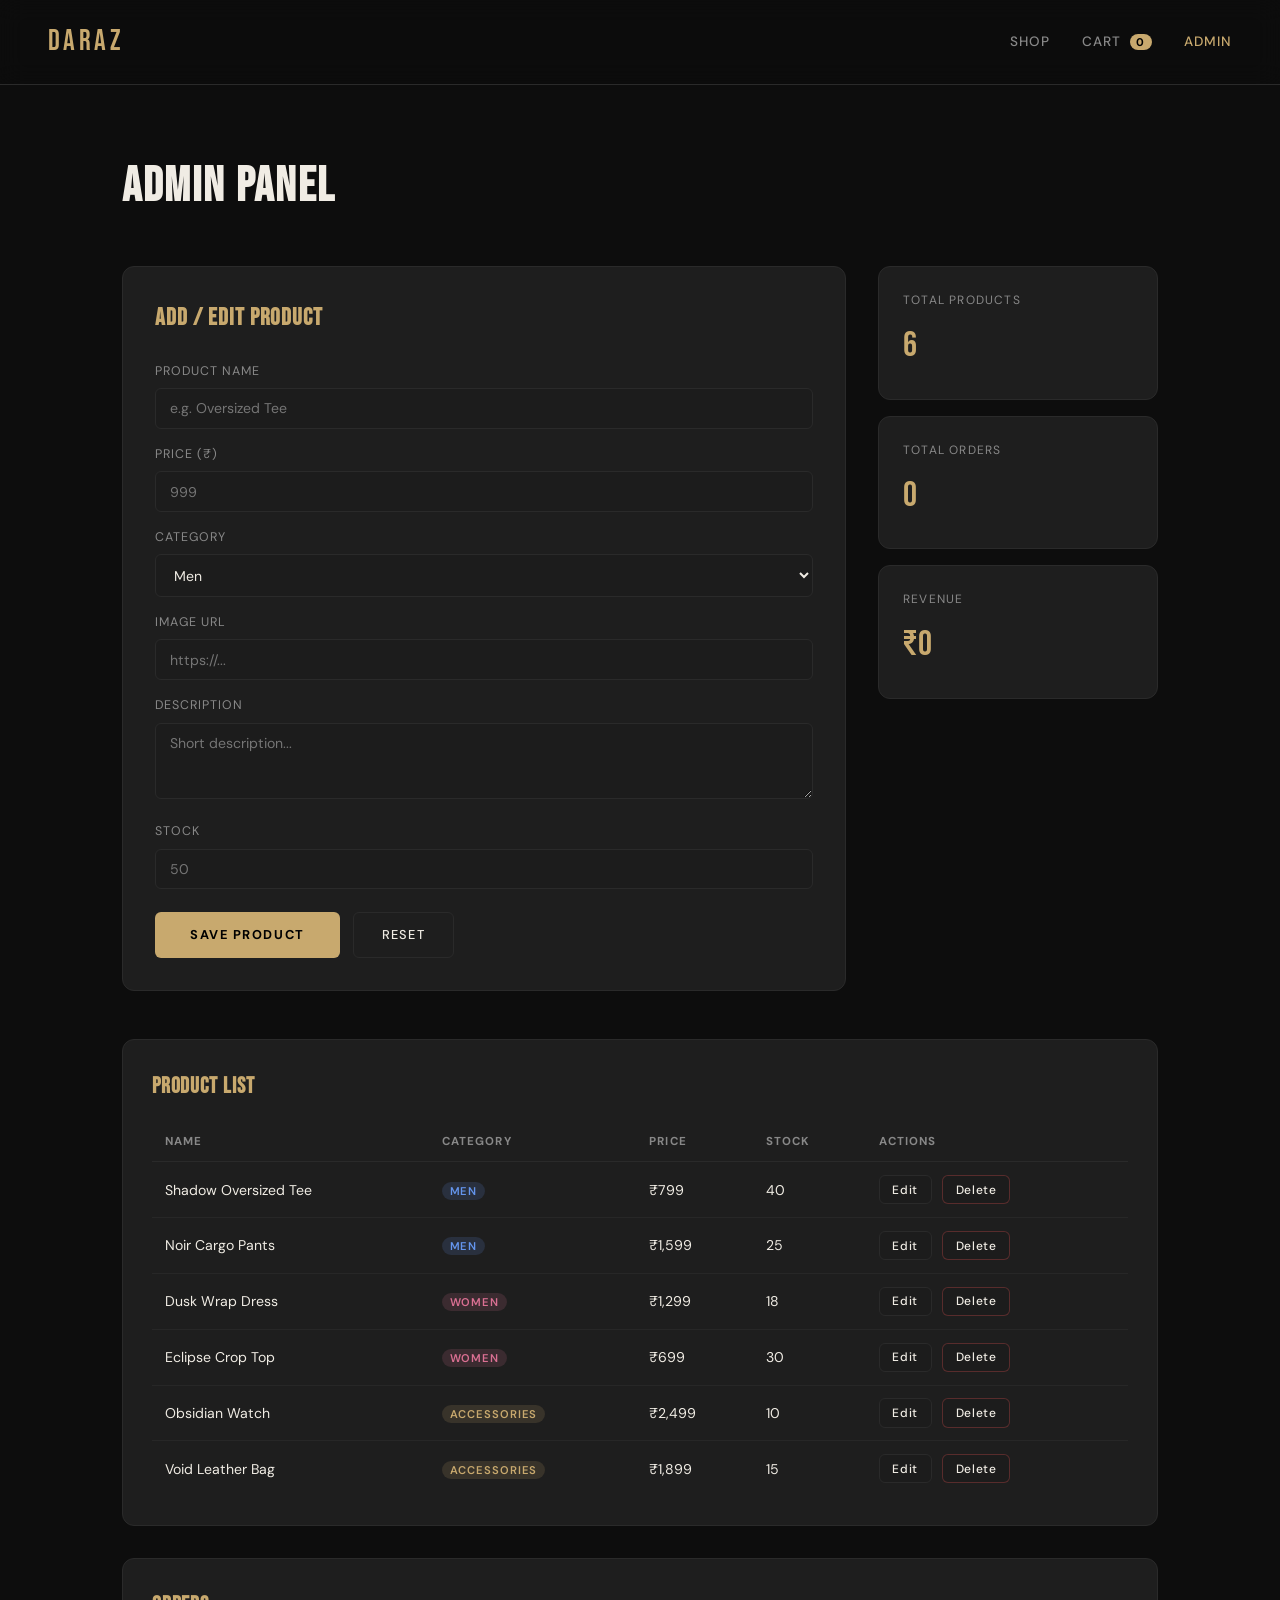
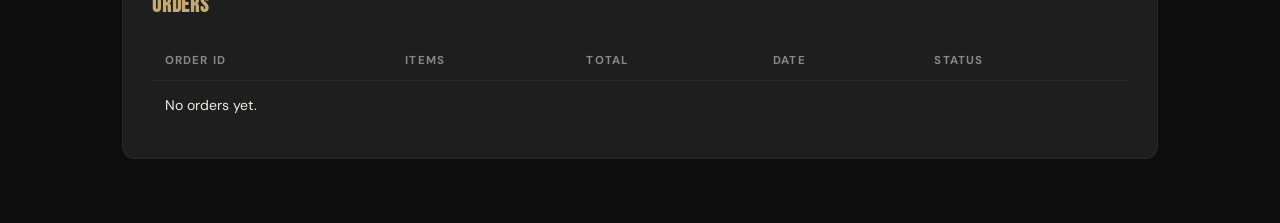
==== Frontend/admin.html @ c2f540bd "first push" ====
<!DOCTYPE html>
<html lang="en">

<head>
  <meta charset="UTF-8" />
  <meta name="viewport" content="width=device-width, initial-scale=1.0" />
  <title>Admin — DARAZ</title>
  <link rel="stylesheet" href="CSS/base.css" />
  <link rel="stylesheet" href="CSS/admin.css" />
  <link
    href="https://fonts.googleapis.com/css2?family=Bebas+Neue&family=DM+Sans:ital,wght@0,300;0,400;0,500;1,300&display=swap"
    rel="stylesheet" />
</head>

<body>

  <nav class="navbar">
    <a href="index.html" class="logo">DARAZ</a>
    <div class="nav-links">
      <a href="index.html">Shop</a>
      <a href="cart.html">Cart <span class="cart-count" id="nav-cart-count">0</span></a>
      <a href="admin.html" class="active">Admin</a>
    </div>
  </nav>

  <section class="page-section">
    <h2 class="page-title">Admin Panel</h2>

    <div class="admin-layout">
      <!-- ADD PRODUCT FORM -->
      <div class="admin-form-card">
        <h3>Add / Edit Product</h3>
        <input type="hidden" id="edit-id" />
        <div class="form-group">
          <label>Product Name</label>
          <input type="text" id="prod-name" placeholder="e.g. Oversized Tee" />
        </div>
        <div class="form-group">
          <label>Price (₹)</label>
          <input type="number" id="prod-price" placeholder="999" />
        </div>
        <div class="form-group">
          <label>Category</label>
          <select id="prod-cat">
            <option value="men">Men</option>
            <option value="women">Women</option>
            <option value="accessories">Accessories</option>
          </select>
        </div>
        <div class="form-group">
          <label>Image URL</label>
          <input type="text" id="prod-img" placeholder="https://..." />
        </div>
        <div class="form-group">
          <label>Description</label>
          <textarea id="prod-desc" rows="3" placeholder="Short description..."></textarea>
        </div>
        <div class="form-group">
          <label>Stock</label>
          <input type="number" id="prod-stock" placeholder="50" />
        </div>
        <div class="form-actions">
          <button class="btn-primary" onclick="saveProduct()">Save Product</button>
          <button class="btn-outline" onclick="resetForm()">Reset</button>
        </div>
      </div>

      <!-- STATS -->
      <div class="admin-stats">
        <div class="stat-card">
          <span class="stat-label">Total Products</span>
          <span class="stat-value" id="stat-products">0</span>
        </div>
        <div class="stat-card">
          <span class="stat-label">Total Orders</span>
          <span class="stat-value" id="stat-orders">0</span>
        </div>
        <div class="stat-card">
          <span class="stat-label">Revenue</span>
          <span class="stat-value" id="stat-revenue">₹0</span>
        </div>
      </div>
    </div>

    <!-- PRODUCT TABLE -->
    <div class="admin-table-wrap">
      <h3>Product List</h3>
      <table class="admin-table">
        <thead>
          <tr>
            <th>Name</th>
            <th>Category</th>
            <th>Price</th>
            <th>Stock</th>
            <th>Actions</th>
          </tr>
        </thead>
        <tbody id="admin-table-body"></tbody>
      </table>
    </div>

    <!-- ORDERS TABLE -->
    <div class="admin-table-wrap" style="margin-top:2rem">
      <h3>Orders</h3>
      <table class="admin-table">
        <thead>
          <tr>
            <th>Order ID</th>
            <th>Items</th>
            <th>Total</th>
            <th>Date</th>
            <th>Status</th>
          </tr>
        </thead>
        <tbody id="orders-table-body"></tbody>
      </table>
    </div>
  </section>

  <div class="toast" id="toast"></div>

  <script src="../Backend/backend.js"></script>
  <script src="script/admin.js"></script>
</body>

</html>
---- Frontend/CSS/base.css ----
:root {
  --bg: #0d0d0d;
  --bg2: #141414;
  --bg3: #1c1c1c;
  --surface: #1e1e1e;
  --border: #2a2a2a;
  --text: #f0ece4;
  --text-muted: #888;
  --accent: #c8a96e;
  --accent2: #e8c98e;
  --danger: #e05252;
  --success: #5aaa7a;
  --radius: 12px;
  --radius-sm: 6px;
}

*,
*::before,
*::after {
  box-sizing: border-box;
  margin: 0;
  padding: 0;
}

html {
  scroll-behavior: smooth;
}

body {
  font-family: 'DM Sans', sans-serif;
  background: var(--bg);
  color: var(--text);
  min-height: 100vh;
  font-size: 15px;
  line-height: 1.6;
}

a {
  color: inherit;
  text-decoration: none;
}

button {
  cursor: pointer;
  font-family: inherit;
}

input,
textarea,
select {
  font-family: inherit;
}

/* ---- NAVBAR ---- */
.navbar {
  display: flex;
  align-items: center;
  justify-content: space-between;
  padding: 1.2rem 3rem;
  background: rgba(13, 13, 13, 0.92);
  backdrop-filter: blur(12px);
  position: sticky;
  top: 0;
  z-index: 100;
  border-bottom: 1px solid var(--border);
}

.logo {
  font-family: 'Bebas Neue', sans-serif;
  font-size: 1.8rem;
  letter-spacing: 0.12em;
  color: var(--accent);
}

.nav-links {
  display: flex;
  gap: 2rem;
  align-items: center;
}

.nav-links a {
  font-size: 0.85rem;
  font-weight: 500;
  letter-spacing: 0.08em;
  text-transform: uppercase;
  color: var(--text-muted);
  transition: color 0.2s;
}

.nav-links a:hover,
.nav-links a.active {
  color: var(--accent);
}

.cart-count {
  background: var(--accent);
  color: #000;
  font-size: 0.7rem;
  font-weight: 700;
  padding: 1px 6px;
  border-radius: 99px;
  margin-left: 4px;
}

/* ---- BUTTONS ---- */
.btn-primary {
  display: inline-block;
  background: var(--accent);
  color: #000;
  font-family: 'DM Sans', sans-serif;
  font-size: 0.8rem;
  font-weight: 700;
  letter-spacing: 0.12em;
  text-transform: uppercase;
  padding: 0.85rem 2.2rem;
  border-radius: var(--radius-sm);
  border: none;
  transition: background 0.2s, transform 0.15s;
}

.btn-primary:hover {
  background: var(--accent2);
  transform: translateY(-1px);
}

.btn-primary.wide {
  width: 100%;
  text-align: center;
}

.btn-outline {
  display: inline-block;
  background: transparent;
  color: var(--text);
  border: 1px solid var(--border);
  font-size: 0.8rem;
  font-weight: 500;
  letter-spacing: 0.08em;
  text-transform: uppercase;
  padding: 0.85rem 1.8rem;
  border-radius: var(--radius-sm);
  transition: border-color 0.2s, color 0.2s;
}

.btn-outline:hover {
  border-color: var(--accent);
  color: var(--accent);
}

/* ---- TOAST ---- */
.toast {
  position: fixed;
  bottom: 2rem;
  left: 50%;
  transform: translateX(-50%) translateY(30px);
  background: var(--surface);
  border: 1px solid var(--border);
  color: var(--text);
  padding: 0.8rem 1.8rem;
  border-radius: 99px;
  font-size: 0.88rem;
  font-weight: 500;
  opacity: 0;
  pointer-events: none;
  transition: all 0.3s ease;
  z-index: 999;
  white-space: nowrap;
}

.toast.show {
  opacity: 1;
  transform: translateX(-50%) translateY(0);
}

.toast.success {
  border-color: var(--success);
  color: var(--success);
}

.toast.error {
  border-color: var(--danger);
  color: var(--danger);
}

/* ---- FOOTER ---- */
.footer {
  border-top: 1px solid var(--border);
  padding: 2rem 3rem;
  display: flex;
  justify-content: space-between;
  align-items: center;
  font-size: 0.8rem;
  color: var(--text-muted);
}

/* ---- RESPONSIVE ---- */
@media (max-width: 900px) {
  .navbar {
    padding: 1rem 1.5rem;
  }

  .footer {
    flex-direction: column;
    gap: 0.5rem;
    text-align: center;
  }
}
---- Frontend/CSS/admin.css ----
.page-section {
  max-width: 1100px;
  margin: 0 auto;
  padding: 4rem 2rem;
}

.page-title {
  font-family: 'Bebas Neue', sans-serif;
  font-size: 3rem;
  letter-spacing: 0.04em;
  margin-bottom: 2.5rem;
}

/* ---- LAYOUT ---- */
.admin-layout {
  display: grid;
  grid-template-columns: 1fr 280px;
  gap: 2rem;
  margin-bottom: 3rem;
}

/* ---- FORM CARD ---- */
.admin-form-card {
  background: var(--surface);
  border: 1px solid var(--border);
  border-radius: var(--radius);
  padding: 2rem;
}

.admin-form-card h3 {
  font-family: 'Bebas Neue', sans-serif;
  font-size: 1.5rem;
  letter-spacing: 0.04em;
  margin-bottom: 1.5rem;
  color: var(--accent);
}

.form-group {
  margin-bottom: 1rem;
}

.form-group label {
  display: block;
  font-size: 0.78rem;
  letter-spacing: 0.08em;
  text-transform: uppercase;
  color: var(--text-muted);
  margin-bottom: 0.4rem;
}

.form-group input,
.form-group select,
.form-group textarea {
  width: 100%;
  background: var(--bg3);
  border: 1px solid var(--border);
  border-radius: var(--radius-sm);
  color: var(--text);
  padding: 0.65rem 0.9rem;
  font-size: 0.88rem;
  outline: none;
  transition: border-color 0.2s;
}

.form-group input:focus,
.form-group select:focus,
.form-group textarea:focus {
  border-color: var(--accent);
}

.form-group textarea {
  resize: vertical;
}

.form-group select option {
  background: var(--bg3);
}

.form-actions {
  display: flex;
  gap: 0.8rem;
  margin-top: 1.4rem;
}

/* ---- STATS ---- */
.admin-stats {
  display: flex;
  flex-direction: column;
  gap: 1rem;
}

.stat-card {
  background: var(--surface);
  border: 1px solid var(--border);
  border-radius: var(--radius);
  padding: 1.5rem;
  display: flex;
  flex-direction: column;
  gap: 0.5rem;
}

.stat-label {
  font-size: 0.75rem;
  letter-spacing: 0.1em;
  text-transform: uppercase;
  color: var(--text-muted);
}

.stat-value {
  font-family: 'Bebas Neue', sans-serif;
  font-size: 2.2rem;
  color: var(--accent);
  letter-spacing: 0.04em;
}

/* ---- TABLES ---- */
.admin-table-wrap {
  background: var(--surface);
  border: 1px solid var(--border);
  border-radius: var(--radius);
  padding: 1.8rem;
  overflow-x: auto;
}

.admin-table-wrap h3 {
  font-family: 'Bebas Neue', sans-serif;
  font-size: 1.4rem;
  letter-spacing: 0.04em;
  margin-bottom: 1.2rem;
  color: var(--accent);
}

.admin-table {
  width: 100%;
  border-collapse: collapse;
  font-size: 0.88rem;
}

.admin-table th {
  text-align: left;
  font-size: 0.72rem;
  letter-spacing: 0.1em;
  text-transform: uppercase;
  color: var(--text-muted);
  padding: 0.6rem 0.8rem;
  border-bottom: 1px solid var(--border);
}

.admin-table td {
  padding: 0.8rem 0.8rem;
  border-bottom: 1px solid rgba(255, 255, 255, 0.04);
  vertical-align: middle;
}

.admin-table tr:last-child td {
  border-bottom: none;
}

/* ---- SMALL BUTTONS ---- */
.btn-sm {
  padding: 0.35rem 0.8rem;
  border-radius: var(--radius-sm);
  font-size: 0.75rem;
  font-weight: 500;
  letter-spacing: 0.05em;
  border: 1px solid var(--border);
  background: var(--bg3);
  color: var(--text);
  margin-right: 0.4rem;
  transition: all 0.2s;
}

.btn-sm:hover {
  border-color: var(--accent);
  color: var(--accent);
}

.btn-sm.danger {
  border-color: rgba(224, 82, 82, 0.3);
}

.btn-sm.danger:hover {
  background: var(--danger);
  border-color: var(--danger);
  color: #fff;
}

/* ---- PILLS ---- */
.cat-pill {
  font-size: 0.7rem;
  letter-spacing: 0.08em;
  text-transform: uppercase;
  padding: 2px 8px;
  border-radius: 99px;
  font-weight: 600;
}

.cat-pill.men {
  background: rgba(100, 149, 237, 0.15);
  color: #6495ed;
}

.cat-pill.women {
  background: rgba(219, 112, 147, 0.15);
  color: #db7093;
}

.cat-pill.accessories {
  background: rgba(200, 169, 110, 0.15);
  color: var(--accent);
}

.status-pill {
  font-size: 0.75rem;
  padding: 3px 10px;
  border-radius: 99px;
  font-weight: 600;
}

.status-pill.confirmed {
  background: rgba(90, 170, 122, 0.15);
  color: var(--success);
}

.low-stock-text {
  color: var(--danger);
  font-weight: 600;
}

/* ---- RESPONSIVE ---- */
@media (max-width: 900px) {
  .admin-layout {
    grid-template-columns: 1fr;
  }
}

@media (max-width: 600px) {
  .page-section {
    padding: 2rem 1rem;
  }
}
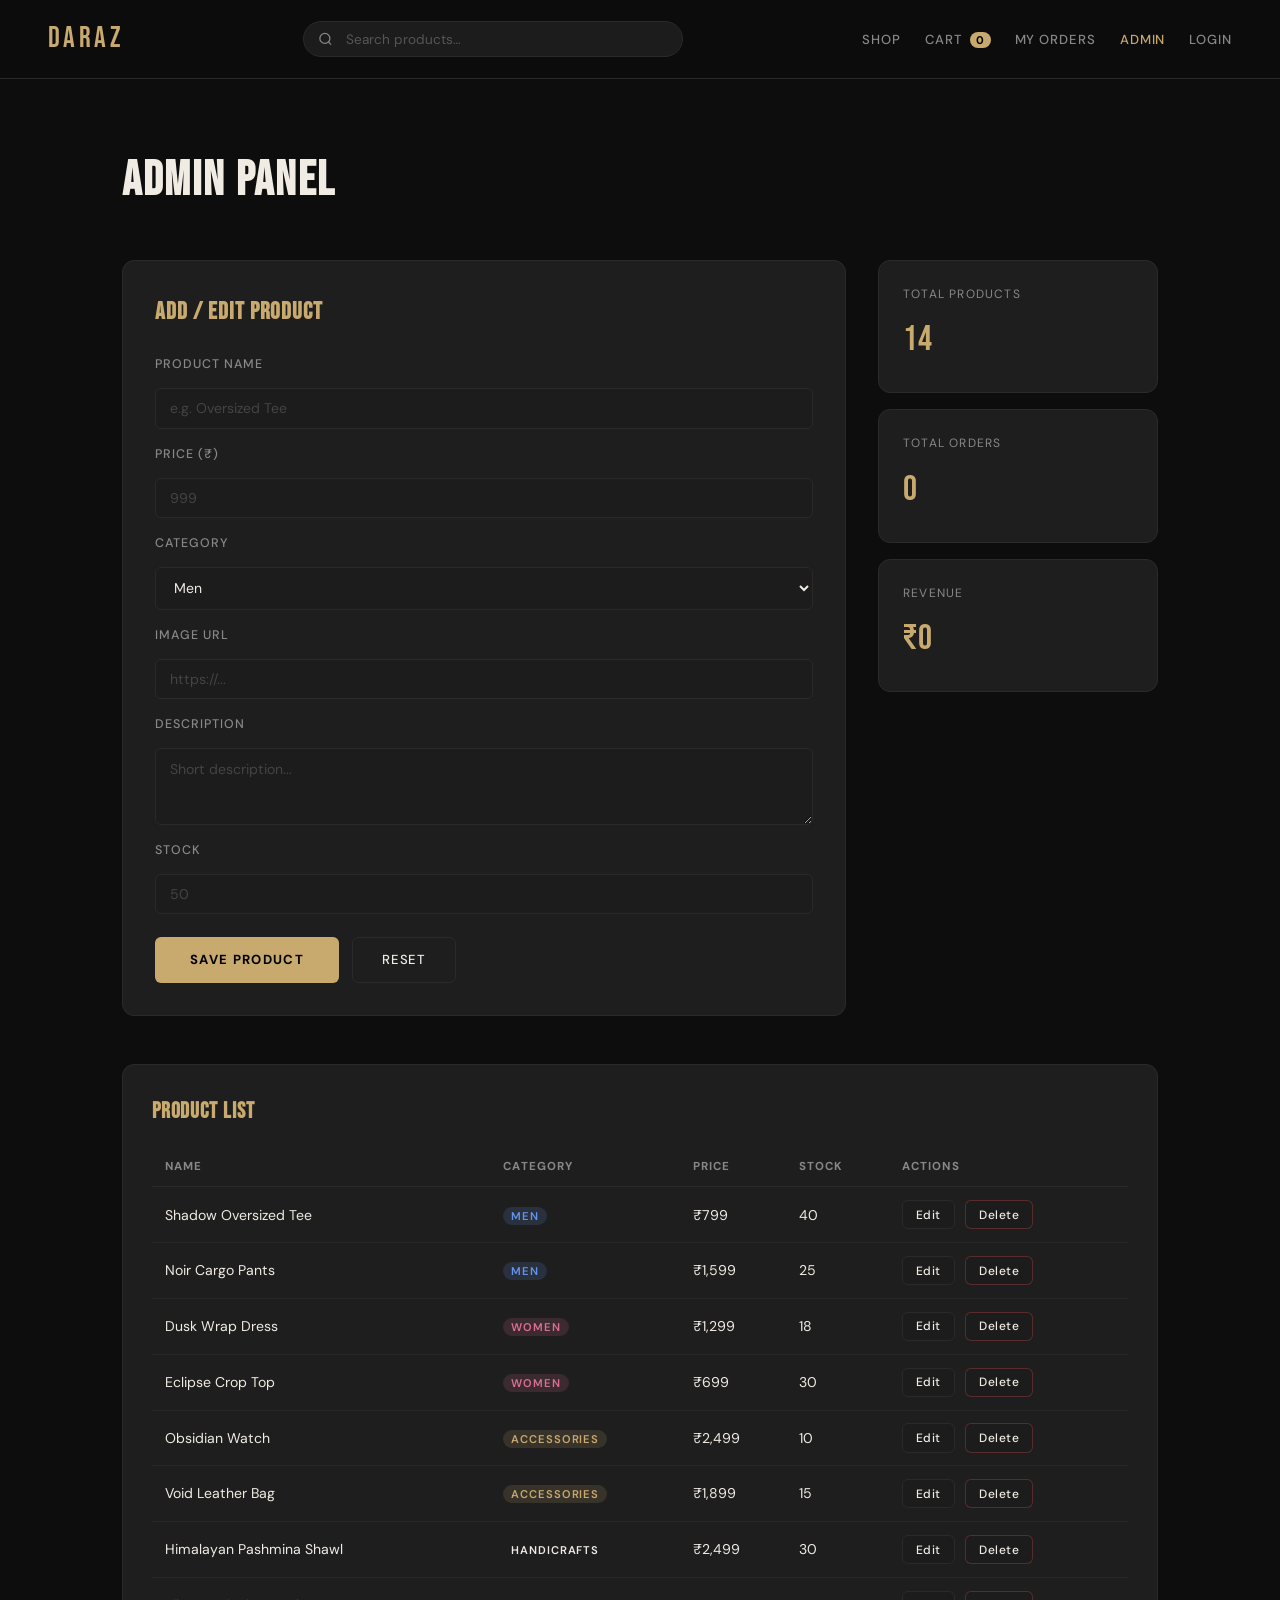
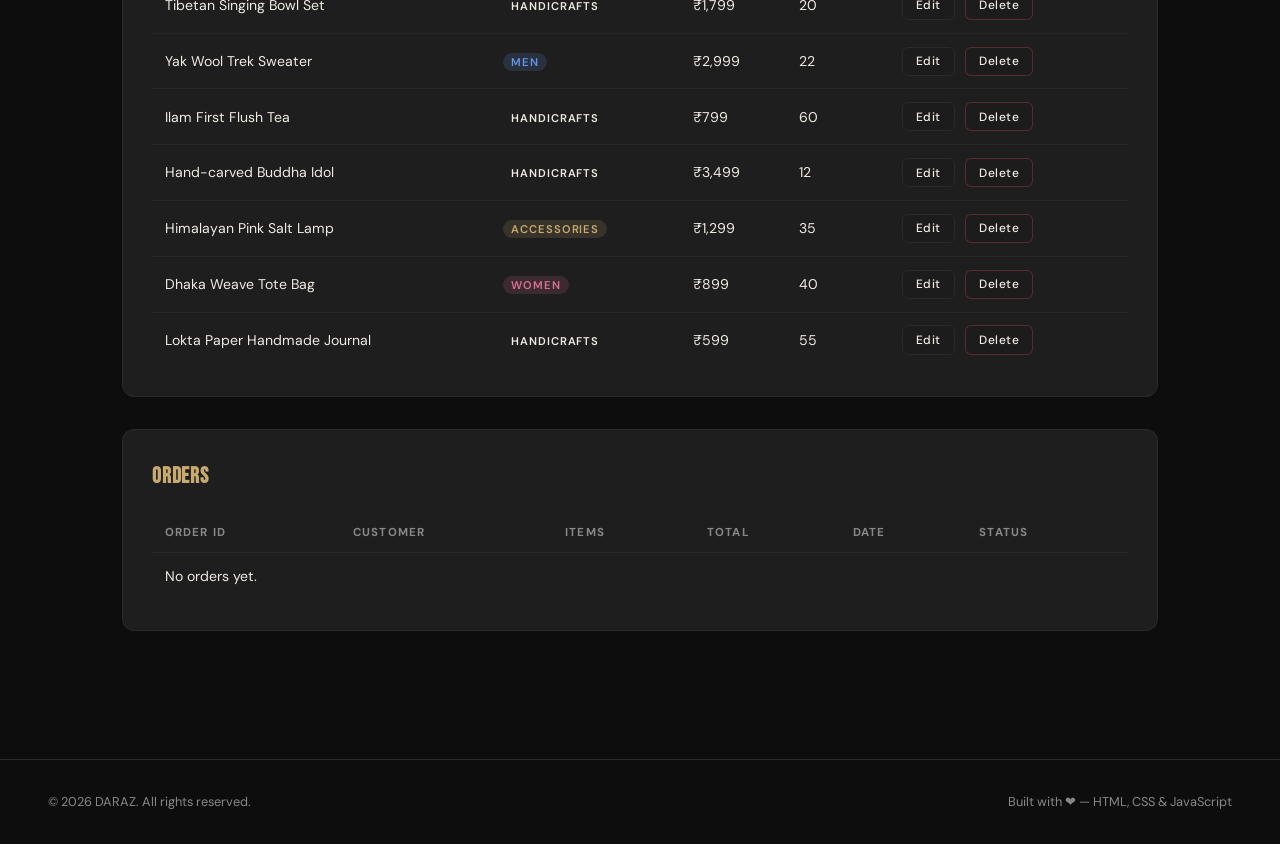
==== commit 483c628f: "My First Project" ====
--- a/Frontend/admin.html
+++ b/Frontend/admin.html
@@ -16,10 +16,17 @@
 
   <nav class="navbar">
     <a href="index.html" class="logo">DARAZ</a>
+    <div class="nav-search">
+      <span class="nav-search-icon"><svg width="15" height="15" viewBox="0 0 24 24" fill="none" stroke="currentColor" stroke-width="2"><circle cx="11" cy="11" r="8"/><path d="m21 21-4.35-4.35"/></svg></span>
+      <input type="text" id="nav-search-input" placeholder="Search products…" autocomplete="off" />
+      <div class="search-dropdown" id="search-dropdown"></div>
+    </div>
     <div class="nav-links">
       <a href="index.html">Shop</a>
       <a href="cart.html">Cart <span class="cart-count" id="nav-cart-count">0</span></a>
+      <a href="orders.html">My Orders</a>
       <a href="admin.html" class="active">Admin</a>
+      <a href="login.html" id="nav-auth-btn">Login</a>
     </div>
   </nav>
 
@@ -106,6 +113,7 @@
         <thead>
           <tr>
             <th>Order ID</th>
+            <th>Customer</th>
             <th>Items</th>
             <th>Total</th>
             <th>Date</th>
@@ -118,8 +126,11 @@
   </section>
 
   <div class="toast" id="toast"></div>
-
-  <script src="../Backend/backend.js"></script>
+  <footer class="footer">
+    <p>© 2026 DARAZ. All rights reserved.</p>
+    <p>Built with ❤ — HTML, CSS &amp; JavaScript</p>
+  </footer>
+  <script src="script/backend.js"></script>
   <script src="script/admin.js"></script>
 </body>
 
--- a/Frontend/CSS/base.css
+++ b/Frontend/CSS/base.css
@@ -14,18 +14,8 @@
   --radius-sm: 6px;
 }
 
-*,
-*::before,
-*::after {
-  box-sizing: border-box;
-  margin: 0;
-  padding: 0;
-}
-
-html {
-  scroll-behavior: smooth;
-}
-
+*, *::before, *::after { box-sizing: border-box; margin: 0; padding: 0; }
+html { scroll-behavior: smooth; }
 body {
   font-family: 'DM Sans', sans-serif;
   background: var(--bg);
@@ -34,35 +24,23 @@
   font-size: 15px;
   line-height: 1.6;
 }
-
-a {
-  color: inherit;
-  text-decoration: none;
-}
-
-button {
-  cursor: pointer;
-  font-family: inherit;
-}
-
-input,
-textarea,
-select {
-  font-family: inherit;
-}
+a { color: inherit; text-decoration: none; }
+button { cursor: pointer; font-family: inherit; }
+input, textarea, select { font-family: inherit; }
 
 /* ---- NAVBAR ---- */
 .navbar {
   display: flex;
   align-items: center;
   justify-content: space-between;
-  padding: 1.2rem 3rem;
-  background: rgba(13, 13, 13, 0.92);
-  backdrop-filter: blur(12px);
+  padding: 1rem 3rem;
+  background: rgba(13, 13, 13, 0.95);
+  backdrop-filter: blur(16px);
   position: sticky;
   top: 0;
-  z-index: 100;
+  z-index: 200;
   border-bottom: 1px solid var(--border);
+  gap: 1.5rem;
 }
 
 .logo {
@@ -70,28 +48,93 @@
   font-size: 1.8rem;
   letter-spacing: 0.12em;
   color: var(--accent);
-}
+  flex-shrink: 0;
+}
+
+/* Search Bar */
+.nav-search {
+  flex: 1;
+  max-width: 380px;
+  position: relative;
+}
+.nav-search input {
+  width: 100%;
+  background: var(--bg3);
+  border: 1px solid var(--border);
+  border-radius: 99px;
+  color: var(--text);
+  padding: 0.55rem 1.1rem 0.55rem 2.6rem;
+  font-size: 0.85rem;
+  outline: none;
+  transition: border-color 0.2s, box-shadow 0.2s;
+}
+.nav-search input:focus {
+  border-color: var(--accent);
+  box-shadow: 0 0 0 3px rgba(200,169,110,0.1);
+}
+.nav-search input::placeholder { color: #555; }
+.nav-search-icon {
+  position: absolute;
+  left: 0.9rem;
+  top: 50%;
+  transform: translateY(-50%);
+  color: var(--text-muted);
+  pointer-events: none;
+  display: flex;
+}
+.search-dropdown {
+  position: absolute;
+  top: calc(100% + 8px);
+  left: 0;
+  right: 0;
+  background: var(--surface);
+  border: 1px solid var(--border);
+  border-radius: var(--radius);
+  overflow: hidden;
+  z-index: 300;
+  box-shadow: 0 16px 40px rgba(0,0,0,0.6);
+  display: none;
+}
+.search-dropdown.open { display: block; }
+.search-item {
+  display: flex;
+  align-items: center;
+  gap: 0.8rem;
+  padding: 0.7rem 1rem;
+  cursor: pointer;
+  transition: background 0.15s;
+  border-bottom: 1px solid var(--border);
+}
+.search-item:last-child { border-bottom: none; }
+.search-item:hover { background: var(--bg3); }
+.search-item img {
+  width: 40px;
+  height: 48px;
+  object-fit: cover;
+  border-radius: 4px;
+  flex-shrink: 0;
+}
+.search-item-info { flex: 1; min-width: 0; }
+.search-item-name { font-size: 0.88rem; font-weight: 500; white-space: nowrap; overflow: hidden; text-overflow: ellipsis; }
+.search-item-price { font-size: 0.78rem; color: var(--accent); }
+.search-empty { padding: 1rem; text-align: center; color: var(--text-muted); font-size: 0.85rem; }
 
 .nav-links {
   display: flex;
-  gap: 2rem;
+  gap: 1.5rem;
   align-items: center;
-}
-
+  flex-shrink: 0;
+}
 .nav-links a {
-  font-size: 0.85rem;
-  font-weight: 500;
-  letter-spacing: 0.08em;
+  font-size: 0.82rem;
+  font-weight: 500;
+  letter-spacing: 0.07em;
   text-transform: uppercase;
   color: var(--text-muted);
   transition: color 0.2s;
-}
-
-.nav-links a:hover,
-.nav-links a.active {
-  color: var(--accent);
-}
-
+  white-space: nowrap;
+}
+.nav-links a:hover, .nav-links a.active { color: var(--accent); }
 .cart-count {
   background: var(--accent);
   color: #000;
@@ -99,7 +142,29 @@
   font-weight: 700;
   padding: 1px 6px;
   border-radius: 99px;
-  margin-left: 4px;
+  margin-left: 3px;
+}
+.nav-wishlist-count {
+  background: var(--danger);
+  color: #fff;
+  font-size: 0.65rem;
+  font-weight: 700;
+  padding: 1px 5px;
+  border-radius: 99px;
+  margin-left: 3px;
+}
+
+/* ---- PAGE SECTION ---- */
+.page-section {
+  padding: 3.5rem 3rem;
+  max-width: 1200px;
+  margin: 0 auto;
+}
+.page-title {
+  font-family: 'Bebas Neue', sans-serif;
+  font-size: 2.5rem;
+  letter-spacing: 0.06em;
+  margin-bottom: 2rem;
 }
 
 /* ---- BUTTONS ---- */
@@ -108,44 +173,79 @@
   background: var(--accent);
   color: #000;
   font-family: 'DM Sans', sans-serif;
-  font-size: 0.8rem;
+  font-size: 0.82rem;
   font-weight: 700;
-  letter-spacing: 0.12em;
+  letter-spacing: 0.1em;
   text-transform: uppercase;
   padding: 0.85rem 2.2rem;
   border-radius: var(--radius-sm);
   border: none;
   transition: background 0.2s, transform 0.15s;
 }
-
-.btn-primary:hover {
-  background: var(--accent2);
-  transform: translateY(-1px);
-}
-
-.btn-primary.wide {
-  width: 100%;
-  text-align: center;
-}
-
+.btn-primary:hover { background: var(--accent2); transform: translateY(-1px); }
+.btn-primary.wide { width: 100%; text-align: center; }
 .btn-outline {
   display: inline-block;
   background: transparent;
   color: var(--text);
   border: 1px solid var(--border);
-  font-size: 0.8rem;
-  font-weight: 500;
-  letter-spacing: 0.08em;
+  font-size: 0.82rem;
+  font-weight: 500;
+  letter-spacing: 0.07em;
   text-transform: uppercase;
   padding: 0.85rem 1.8rem;
   border-radius: var(--radius-sm);
   transition: border-color 0.2s, color 0.2s;
 }
-
-.btn-outline:hover {
+.btn-outline:hover { border-color: var(--accent); color: var(--accent); }
+.btn-danger {
+  display: inline-block;
+  background: transparent;
+  color: var(--danger);
+  border: 1px solid var(--danger);
+  font-size: 0.8rem;
+  font-weight: 500;
+  padding: 0.6rem 1.2rem;
+  border-radius: var(--radius-sm);
+  transition: all 0.2s;
+}
+.btn-danger:hover { background: var(--danger); color: #fff; }
+
+/* ---- FORM ELEMENTS ---- */
+.form-group { display: flex; flex-direction: column; gap: 0.4rem; }
+.form-group label {
+  font-size: 0.75rem;
+  font-weight: 500;
+  letter-spacing: 0.08em;
+  text-transform: uppercase;
+  color: var(--text-muted);
+}
+.form-group input,
+.form-group select,
+.form-group textarea {
+  background: var(--bg3);
+  border: 1px solid var(--border);
+  border-radius: var(--radius-sm);
+  color: var(--text);
+  padding: 0.8rem 1rem;
+  font-size: 0.92rem;
+  outline: none;
+  transition: border-color 0.2s, box-shadow 0.2s;
+}
+.form-group input:focus,
+.form-group select:focus,
+.form-group textarea:focus {
   border-color: var(--accent);
-  color: var(--accent);
-}
+  box-shadow: 0 0 0 3px rgba(200,169,110,0.1);
+}
+.form-group input::placeholder,
+.form-group textarea::placeholder { color: #444; }
+.form-group select option { background: var(--bg3); }
+.form-row { display: grid; grid-template-columns: 1fr 1fr; gap: 1rem; }
+
+/* ---- STAR RATING ---- */
+.stars { color: var(--accent); font-size: 0.9rem; letter-spacing: 2px; }
+.stars-muted { color: var(--border); }
 
 /* ---- TOAST ---- */
 .toast {
@@ -165,22 +265,12 @@
   transition: all 0.3s ease;
   z-index: 999;
   white-space: nowrap;
-}
-
-.toast.show {
-  opacity: 1;
-  transform: translateX(-50%) translateY(0);
-}
-
-.toast.success {
-  border-color: var(--success);
-  color: var(--success);
-}
-
-.toast.error {
-  border-color: var(--danger);
-  color: var(--danger);
-}
+  max-width: 90vw;
+  text-align: center;
+}
+.toast.show { opacity: 1; transform: translateX(-50%) translateY(0); }
+.toast.success { border-color: var(--success); color: var(--success); }
+.toast.error { border-color: var(--danger); color: var(--danger); }
 
 /* ---- FOOTER ---- */
 .footer {
@@ -191,17 +281,28 @@
   align-items: center;
   font-size: 0.8rem;
   color: var(--text-muted);
-}
+  margin-top: 4rem;
+}
+
+/* ---- EMPTY STATE ---- */
+.empty-state {
+  text-align: center;
+  padding: 5rem 2rem;
+  color: var(--text-muted);
+}
+.empty-state .empty-icon { font-size: 3.5rem; margin-bottom: 1rem; }
+.empty-state h3 { font-size: 1.3rem; margin-bottom: 0.5rem; color: var(--text); }
+.empty-state p { font-size: 0.9rem; margin-bottom: 1.5rem; }
 
 /* ---- RESPONSIVE ---- */
 @media (max-width: 900px) {
-  .navbar {
-    padding: 1rem 1.5rem;
-  }
-
-  .footer {
-    flex-direction: column;
-    gap: 0.5rem;
-    text-align: center;
-  }
+  .navbar { padding: 1rem 1.2rem; gap: 1rem; }
+  .nav-search { max-width: 200px; }
+  .page-section { padding: 2rem 1.2rem; }
+  .footer { flex-direction: column; gap: 0.5rem; text-align: center; padding: 1.5rem 1.2rem; }
+  .form-row { grid-template-columns: 1fr; }
+}
+@media (max-width: 600px) {
+  .nav-search { display: none; }
+  .nav-links { gap: 1rem; }
 }
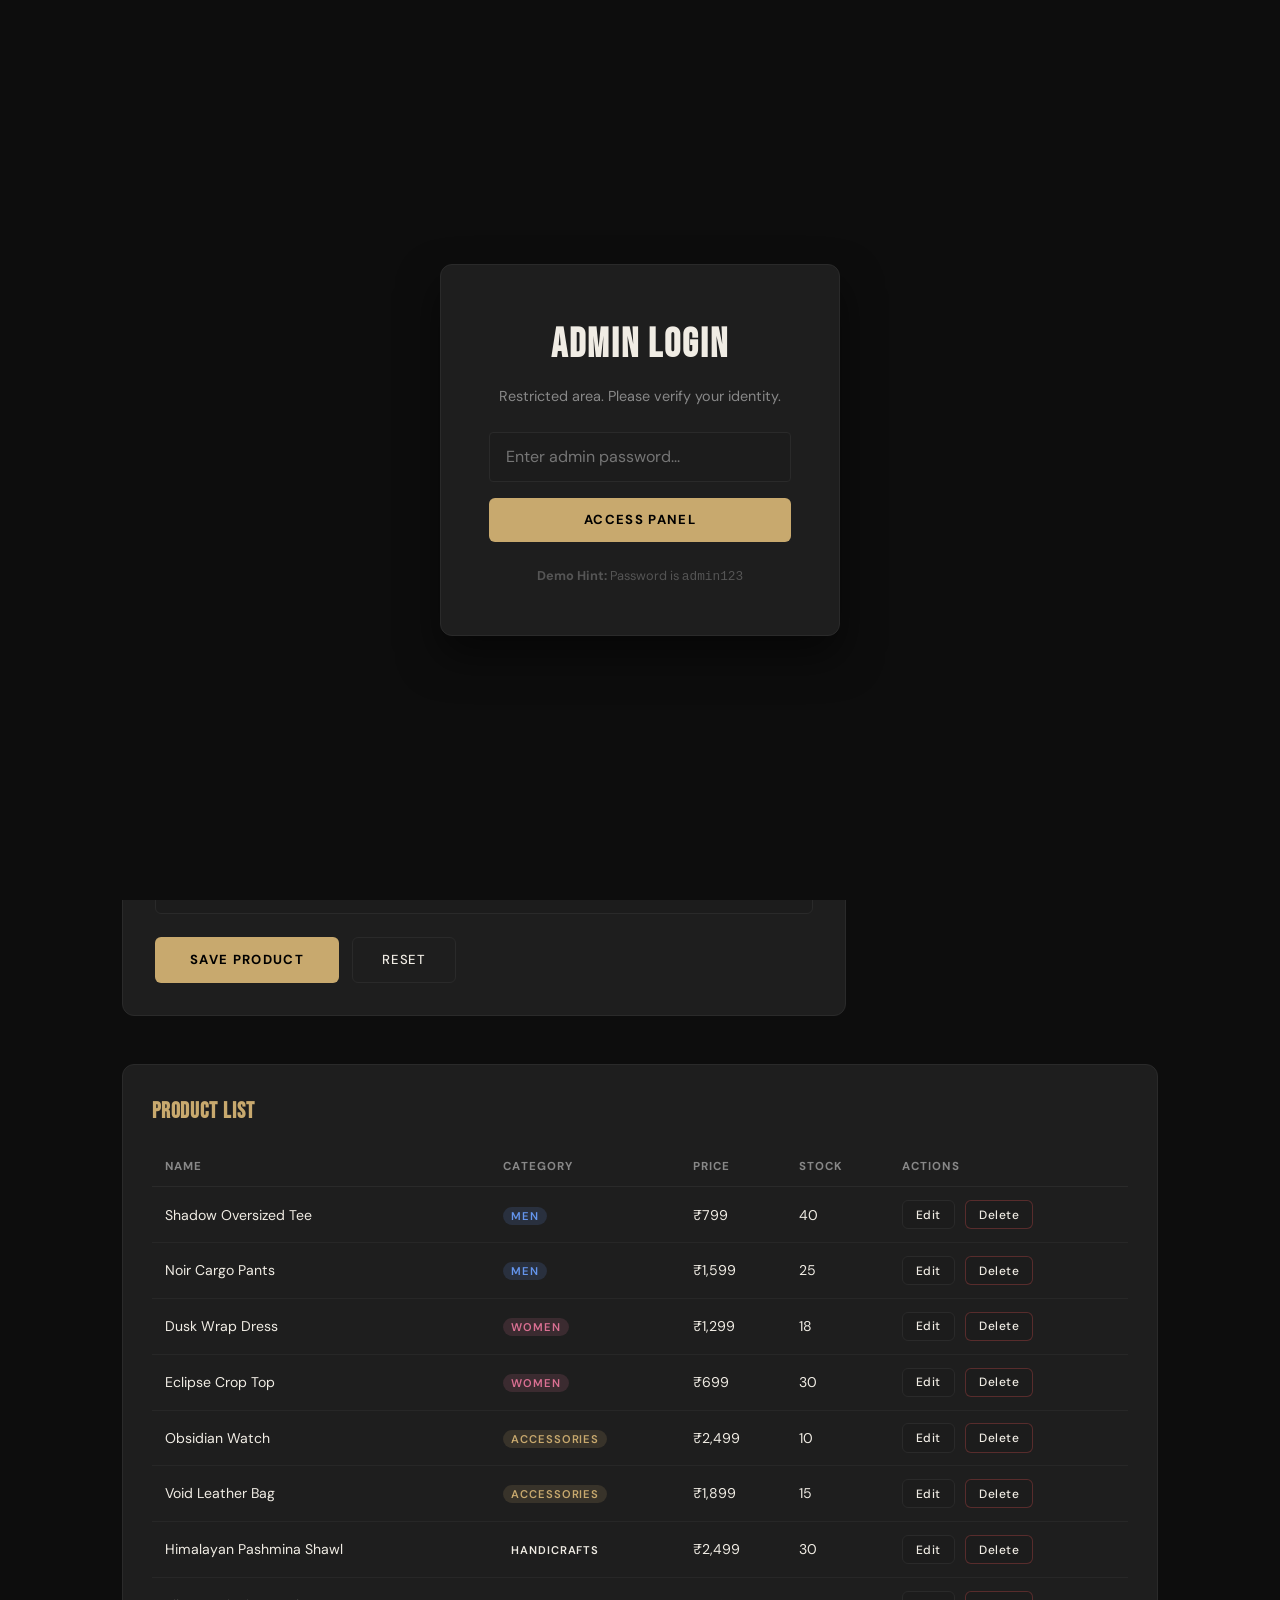
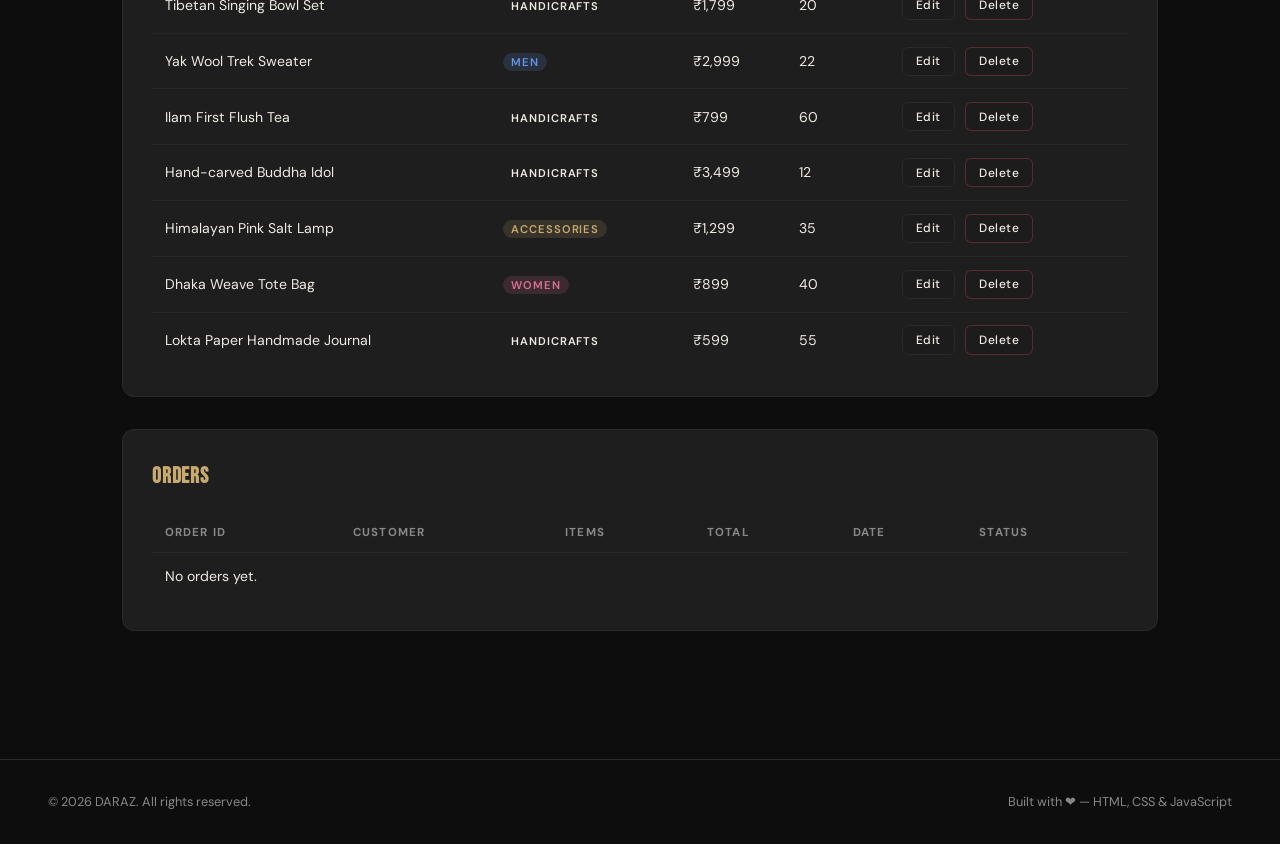
==== commit 8b521c1e: "E-Commerce" ====
--- a/Frontend/admin.html
+++ b/Frontend/admin.html
@@ -14,10 +14,33 @@
 
 <body>
 
+  <!-- ADMIN LOGIN OVERLAY -->
+  <div id="admin-login-overlay"
+    style="position: fixed; top: 0; left: 0; width: 100%; height: 100%; background: var(--bg); z-index: 9999; display: flex; align-items: center; justify-content: center;">
+    <div
+      style="background: var(--surface); padding: 3rem; border-radius: var(--radius); border: 1px solid var(--border); text-align: center; box-shadow: 0 20px 40px rgba(0,0,0,0.5); width: 100%; max-width: 400px;">
+      <h2
+        style="font-family: 'Bebas Neue', sans-serif; font-size: 2.5rem; letter-spacing: 0.05em; margin-bottom: 0.5rem; color: var(--text);">
+        Admin Login</h2>
+      <p style="color: var(--text-muted); font-size: 0.9rem; margin-bottom: 1.5rem;">Restricted area. Please verify your
+        identity.</p>
+      <input type="password" id="admin-password" placeholder="Enter admin password..."
+        style="width: 100%; background: var(--bg3); border: 1px solid var(--border); color: var(--text); padding: 0.85rem 1rem; border-radius: 4px; outline: none; margin-bottom: 1rem; font-size: 1rem;" />
+      <button class="btn-primary" onclick="checkAdminPassword()" style="width: 100%;">Access Panel</button>
+      <div id="admin-error" style="color: var(--danger); margin-top: 1rem; font-size: 0.85rem; display: none;">Incorrect
+        password. Try again.</div>
+      <p style="margin-top: 1.5rem; font-size: 0.8rem; color: #555;"><strong>Demo Hint:</strong> Password is
+        <code>admin123</code></p>
+    </div>
+  </div>
   <nav class="navbar">
     <a href="index.html" class="logo">DARAZ</a>
     <div class="nav-search">
-      <span class="nav-search-icon"><svg width="15" height="15" viewBox="0 0 24 24" fill="none" stroke="currentColor" stroke-width="2"><circle cx="11" cy="11" r="8"/><path d="m21 21-4.35-4.35"/></svg></span>
+      <span class="nav-search-icon"><svg width="15" height="15" viewBox="0 0 24 24" fill="none" stroke="currentColor"
+          stroke-width="2">
+          <circle cx="11" cy="11" r="8" />
+          <path d="m21 21-4.35-4.35" />
+        </svg></span>
       <input type="text" id="nav-search-input" placeholder="Search products…" autocomplete="off" />
       <div class="search-dropdown" id="search-dropdown"></div>
     </div>
--- a/Frontend/CSS/base.css
+++ b/Frontend/CSS/base.css
@@ -14,8 +14,18 @@
   --radius-sm: 6px;
 }
 
-*, *::before, *::after { box-sizing: border-box; margin: 0; padding: 0; }
-html { scroll-behavior: smooth; }
+*,
+*::before,
+*::after {
+  box-sizing: border-box;
+  margin: 0;
+  padding: 0;
+}
+
+html {
+  scroll-behavior: smooth;
+}
+
 body {
   font-family: 'DM Sans', sans-serif;
   background: var(--bg);
@@ -24,9 +34,22 @@
   font-size: 15px;
   line-height: 1.6;
 }
-a { color: inherit; text-decoration: none; }
-button { cursor: pointer; font-family: inherit; }
-input, textarea, select { font-family: inherit; }
+
+a {
+  color: inherit;
+  text-decoration: none;
+}
+
+button {
+  cursor: pointer;
+  font-family: inherit;
+}
+
+input,
+textarea,
+select {
+  font-family: inherit;
+}
 
 /* ---- NAVBAR ---- */
 .navbar {
@@ -57,6 +80,7 @@
   max-width: 380px;
   position: relative;
 }
+
 .nav-search input {
   width: 100%;
   background: var(--bg3);
@@ -68,11 +92,16 @@
   outline: none;
   transition: border-color 0.2s, box-shadow 0.2s;
 }
+
 .nav-search input:focus {
   border-color: var(--accent);
-  box-shadow: 0 0 0 3px rgba(200,169,110,0.1);
-}
-.nav-search input::placeholder { color: #555; }
+  box-shadow: 0 0 0 3px rgba(200, 169, 110, 0.1);
+}
+
+.nav-search input::placeholder {
+  color: #555;
+}
+
 .nav-search-icon {
   position: absolute;
   left: 0.9rem;
@@ -82,6 +111,7 @@
   pointer-events: none;
   display: flex;
 }
+
 .search-dropdown {
   position: absolute;
   top: calc(100% + 8px);
@@ -92,10 +122,14 @@
   border-radius: var(--radius);
   overflow: hidden;
   z-index: 300;
-  box-shadow: 0 16px 40px rgba(0,0,0,0.6);
+  box-shadow: 0 16px 40px rgba(0, 0, 0, 0.6);
   display: none;
 }
-.search-dropdown.open { display: block; }
+
+.search-dropdown.open {
+  display: block;
+}
+
 .search-item {
   display: flex;
   align-items: center;
@@ -105,8 +139,15 @@
   transition: background 0.15s;
   border-bottom: 1px solid var(--border);
 }
-.search-item:last-child { border-bottom: none; }
-.search-item:hover { background: var(--bg3); }
+
+.search-item:last-child {
+  border-bottom: none;
+}
+
+.search-item:hover {
+  background: var(--bg3);
+}
+
 .search-item img {
   width: 40px;
   height: 48px;
@@ -114,10 +155,31 @@
   border-radius: 4px;
   flex-shrink: 0;
 }
-.search-item-info { flex: 1; min-width: 0; }
-.search-item-name { font-size: 0.88rem; font-weight: 500; white-space: nowrap; overflow: hidden; text-overflow: ellipsis; }
-.search-item-price { font-size: 0.78rem; color: var(--accent); }
-.search-empty { padding: 1rem; text-align: center; color: var(--text-muted); font-size: 0.85rem; }
+
+.search-item-info {
+  flex: 1;
+  min-width: 0;
+}
+
+.search-item-name {
+  font-size: 0.88rem;
+  font-weight: 500;
+  white-space: nowrap;
+  overflow: hidden;
+  text-overflow: ellipsis;
+}
+
+.search-item-price {
+  font-size: 0.78rem;
+  color: var(--accent);
+}
+
+.search-empty {
+  padding: 1rem;
+  text-align: center;
+  color: var(--text-muted);
+  font-size: 0.85rem;
+}
 
 .nav-links {
   display: flex;
@@ -125,6 +187,7 @@
   align-items: center;
   flex-shrink: 0;
 }
+
 .nav-links a {
   font-size: 0.82rem;
   font-weight: 500;
@@ -134,7 +197,12 @@
   transition: color 0.2s;
   white-space: nowrap;
 }
-.nav-links a:hover, .nav-links a.active { color: var(--accent); }
+
+.nav-links a:hover,
+.nav-links a.active {
+  color: var(--accent);
+}
+
 .cart-count {
   background: var(--accent);
   color: #000;
@@ -144,6 +212,7 @@
   border-radius: 99px;
   margin-left: 3px;
 }
+
 .nav-wishlist-count {
   background: var(--danger);
   color: #fff;
@@ -160,6 +229,7 @@
   max-width: 1200px;
   margin: 0 auto;
 }
+
 .page-title {
   font-family: 'Bebas Neue', sans-serif;
   font-size: 2.5rem;
@@ -182,8 +252,17 @@
   border: none;
   transition: background 0.2s, transform 0.15s;
 }
-.btn-primary:hover { background: var(--accent2); transform: translateY(-1px); }
-.btn-primary.wide { width: 100%; text-align: center; }
+
+.btn-primary:hover {
+  background: var(--accent2);
+  transform: translateY(-1px);
+}
+
+.btn-primary.wide {
+  width: 100%;
+  text-align: center;
+}
+
 .btn-outline {
   display: inline-block;
   background: transparent;
@@ -197,7 +276,12 @@
   border-radius: var(--radius-sm);
   transition: border-color 0.2s, color 0.2s;
 }
-.btn-outline:hover { border-color: var(--accent); color: var(--accent); }
+
+.btn-outline:hover {
+  border-color: var(--accent);
+  color: var(--accent);
+}
+
 .btn-danger {
   display: inline-block;
   background: transparent;
@@ -209,10 +293,19 @@
   border-radius: var(--radius-sm);
   transition: all 0.2s;
 }
-.btn-danger:hover { background: var(--danger); color: #fff; }
+
+.btn-danger:hover {
+  background: var(--danger);
+  color: #fff;
+}
 
 /* ---- FORM ELEMENTS ---- */
-.form-group { display: flex; flex-direction: column; gap: 0.4rem; }
+.form-group {
+  display: flex;
+  flex-direction: column;
+  gap: 0.4rem;
+}
+
 .form-group label {
   font-size: 0.75rem;
   font-weight: 500;
@@ -220,6 +313,7 @@
   text-transform: uppercase;
   color: var(--text-muted);
 }
+
 .form-group input,
 .form-group select,
 .form-group textarea {
@@ -232,20 +326,39 @@
   outline: none;
   transition: border-color 0.2s, box-shadow 0.2s;
 }
+
 .form-group input:focus,
 .form-group select:focus,
 .form-group textarea:focus {
   border-color: var(--accent);
-  box-shadow: 0 0 0 3px rgba(200,169,110,0.1);
-}
+  box-shadow: 0 0 0 3px rgba(200, 169, 110, 0.1);
+}
+
 .form-group input::placeholder,
-.form-group textarea::placeholder { color: #444; }
-.form-group select option { background: var(--bg3); }
-.form-row { display: grid; grid-template-columns: 1fr 1fr; gap: 1rem; }
+.form-group textarea::placeholder {
+  color: #444;
+}
+
+.form-group select option {
+  background: var(--bg3);
+}
+
+.form-row {
+  display: grid;
+  grid-template-columns: 1fr 1fr;
+  gap: 1rem;
+}
 
 /* ---- STAR RATING ---- */
-.stars { color: var(--accent); font-size: 0.9rem; letter-spacing: 2px; }
-.stars-muted { color: var(--border); }
+.stars {
+  color: var(--accent);
+  font-size: 0.9rem;
+  letter-spacing: 2px;
+}
+
+.stars-muted {
+  color: var(--border);
+}
 
 /* ---- TOAST ---- */
 .toast {
@@ -268,9 +381,21 @@
   max-width: 90vw;
   text-align: center;
 }
-.toast.show { opacity: 1; transform: translateX(-50%) translateY(0); }
-.toast.success { border-color: var(--success); color: var(--success); }
-.toast.error { border-color: var(--danger); color: var(--danger); }
+
+.toast.show {
+  opacity: 1;
+  transform: translateX(-50%) translateY(0);
+}
+
+.toast.success {
+  border-color: var(--success);
+  color: var(--success);
+}
+
+.toast.error {
+  border-color: var(--danger);
+  color: var(--danger);
+}
 
 /* ---- FOOTER ---- */
 .footer {
@@ -290,19 +415,56 @@
   padding: 5rem 2rem;
   color: var(--text-muted);
 }
-.empty-state .empty-icon { font-size: 3.5rem; margin-bottom: 1rem; }
-.empty-state h3 { font-size: 1.3rem; margin-bottom: 0.5rem; color: var(--text); }
-.empty-state p { font-size: 0.9rem; margin-bottom: 1.5rem; }
+
+.empty-state .empty-icon {
+  font-size: 3.5rem;
+  margin-bottom: 1rem;
+}
+
+.empty-state h3 {
+  font-size: 1.3rem;
+  margin-bottom: 0.5rem;
+  color: var(--text);
+}
+
+.empty-state p {
+  font-size: 0.9rem;
+  margin-bottom: 1.5rem;
+}
 
 /* ---- RESPONSIVE ---- */
 @media (max-width: 900px) {
-  .navbar { padding: 1rem 1.2rem; gap: 1rem; }
-  .nav-search { max-width: 200px; }
-  .page-section { padding: 2rem 1.2rem; }
-  .footer { flex-direction: column; gap: 0.5rem; text-align: center; padding: 1.5rem 1.2rem; }
-  .form-row { grid-template-columns: 1fr; }
-}
+  .navbar {
+    padding: 1rem 1.2rem;
+    gap: 1rem;
+  }
+
+  .nav-search {
+    max-width: 200px;
+  }
+
+  .page-section {
+    padding: 2rem 1.2rem;
+  }
+
+  .footer {
+    flex-direction: column;
+    gap: 0.5rem;
+    text-align: center;
+    padding: 1.5rem 1.2rem;
+  }
+
+  .form-row {
+    grid-template-columns: 1fr;
+  }
+}
+
 @media (max-width: 600px) {
-  .nav-search { display: none; }
-  .nav-links { gap: 1rem; }
+  .nav-search {
+    display: none;
+  }
+
+  .nav-links {
+    gap: 1rem;
+  }
 }
